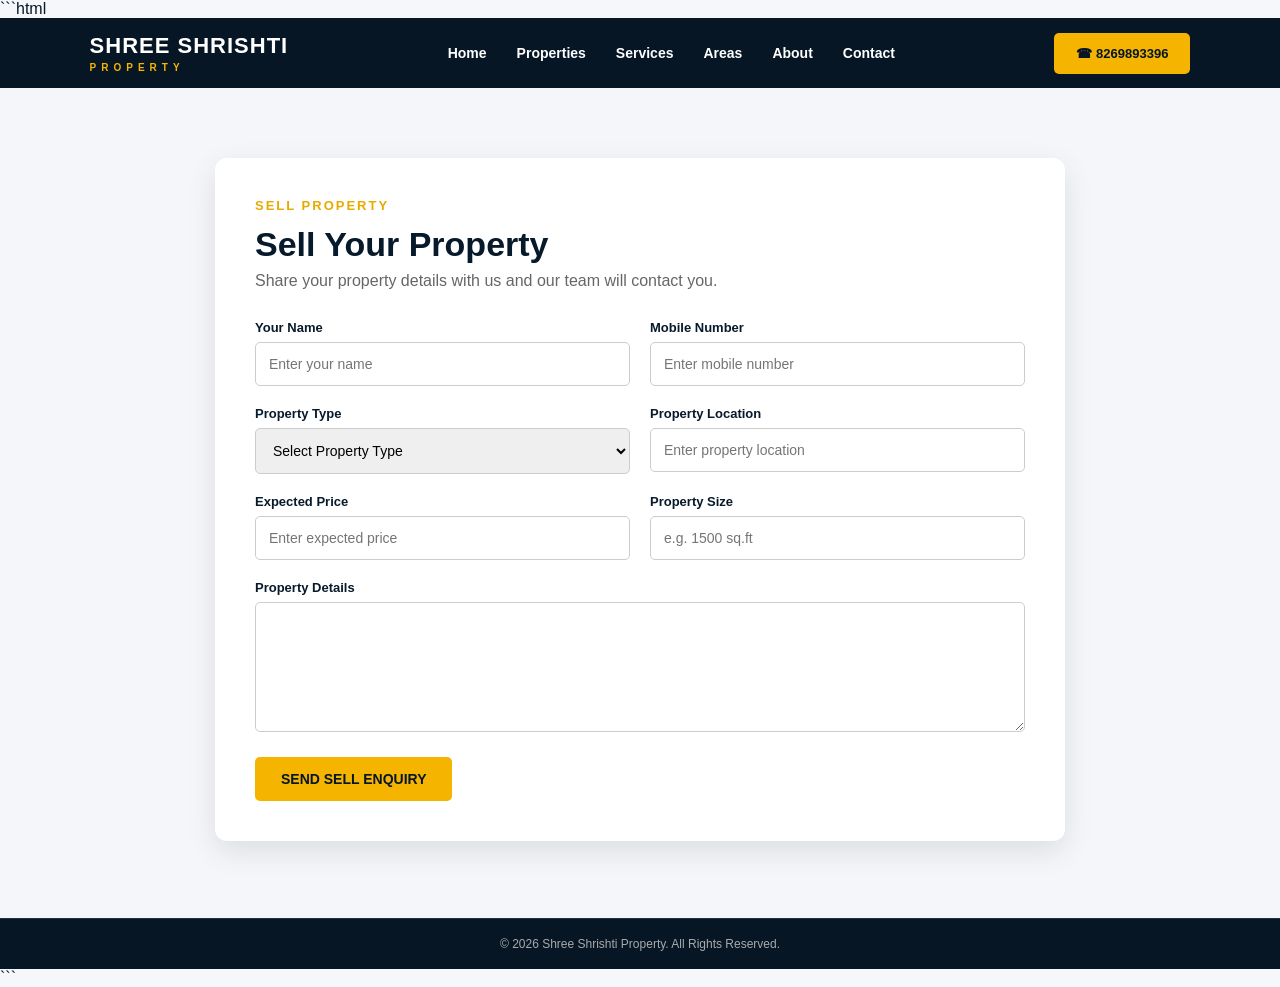
==== buy-property.html @ ae8306f5 "Upload website files" ====
```html
<!DOCTYPE html>
<html lang="en">

<head>
    <meta charset="UTF-8">
    <meta name="viewport" content="width=device-width, initial-scale=1.0">

    <title>Sell Property | Shree Shrishti Property</title>

    <link rel="stylesheet" href="style.css">
</head>

<body>

<header class="header">

    <div class="logo">
        SHREE SHRISHTI
        <span>PROPERTY</span>
    </div>

    <nav>
        <a href="index.html#home">Home</a>
        <a href="index.html#properties">Properties</a>
        <a href="index.html#services">Services</a>
        <a href="index.html#areas">Areas</a>
        <a href="index.html#about">About</a>
        <a href="index.html#contact">Contact</a>
    </nav>

    <a href="tel:8269893396" class="phone-btn">
        ☎ 8269893396
    </a>

</header>


<section class="form-page">

    <div class="form-container">

        <div class="gold-heading">
            SELL PROPERTY
        </div>

        <h1>
            Sell Your Property
        </h1>

        <p class="form-description">
            Share your property details with us
            and our team will contact you.
        </p>


        <div class="form-grid">

            <div class="form-group">

                <label>Your Name</label>

                <input
                    type="text"
                    placeholder="Enter your name">

            </div>


            <div class="form-group">

                <label>Mobile Number</label>

                <input
                    type="tel"
                    placeholder="Enter mobile number"
                    maxlength="10">

            </div>


            <div class="form-group">

                <label>Property Type</label>

                <select>

                    <option value="">
                        Select Property Type
                    </option>

                    <option>
                        House / Villa
                    </option>

                    <option>
                        Residential Plot
                    </option>

                    <option>
                        Flats / Apartments
                    </option>

                    <option>
                        Commercial Property
                    </option>

                    <option>
                        Jameen / Land
                    </option>

                </select>

            </div>


            <div class="form-group">

                <label>Property Location</label>

                <input
                    type="text"
                    placeholder="Enter property location">

            </div>


            <div class="form-group">

                <label>Expected Price</label>

                <input
                    type="text"
                    placeholder="Enter expected price">

            </div>


            <div class="form-group">

                <label>Property Size</label>

                <input
                    type="text"
                    placeholder="e.g. 1500 sq.ft">

            </div>


            <div class="form-group full">

                <label>Property Details</label>

                <textarea
                    placeholder="Enter complete property details">
                </textarea>

            </div>

        </div>


        <a
            href="https://forms.gle/1HvBRMbZvHKNYqM27"
            target="_blank"
            class="gold-btn form-submit">

            SEND SELL ENQUIRY

        </a>

    </div>

</section>


<footer>

    <div class="footer-bottom">

        © 2026 Shree Shrishti Property.
        All Rights Reserved.

    </div>

</footer>

</body>

</html>
```
---- style.css ----
/* =========================
   RESET
========================= */

* {
    margin: 0;
    padding: 0;
    box-sizing: border-box;
}

html {
    scroll-behavior: smooth;
}

body {
    font-family: Arial, Helvetica, sans-serif;
    background: #f5f7fa;
    color: #071a2b;
}

a {
    text-decoration: none;
}

img {
    display: block;
    max-width: 100%;
}


/* =========================
   HEADER
========================= */

.header {
    height: 70px;
    background: #061625;
    display: flex;
    align-items: center;
    justify-content: space-between;
    padding: 0 7%;
    position: sticky;
    top: 0;
    z-index: 1000;
}

.logo {
    color: white;
    font-size: 22px;
    font-weight: 900;
    letter-spacing: 1px;
}

.logo span {
    display: block;
    color: #f4b400;
    font-size: 10px;
    letter-spacing: 5px;
    margin-top: 3px;
}

.header nav {
    display: flex;
    gap: 30px;
}

.header nav a {
    color: white;
    font-size: 14px;
    font-weight: 600;
}

.header nav a:hover {
    color: #f4b400;
}

.phone-btn {
    background: #f4b400;
    color: #061625;
    padding: 13px 22px;
    border-radius: 5px;
    font-weight: 700;
    font-size: 13px;
}


/* =========================
   HERO
========================= */

.hero {
    min-height: 500px;
    position: relative;

    background:
        linear-gradient(
            90deg,
            rgba(3, 17, 30, 0.96),
            rgba(3, 17, 30, 0.60),
            rgba(3, 17, 30, 0.20)
        ),
        url("property.png");

    background-size: cover;
    background-position: center;
    display: flex;
    align-items: center;
}

.hero-content {
    position: relative;
    z-index: 2;
    margin-left: 7%;
    max-width: 620px;
    color: white;
}

.gold-heading {
    color: #e9aa00;
    font-size: 13px;
    font-weight: 800;
    letter-spacing: 2px;
    margin-bottom: 12px;
}

.hero h1 {
    font-size: 62px;
    line-height: 1.02;
    margin-bottom: 18px;
}

.hero h1 span {
    display: block;
    color: #f4b400;
}

.hero p {
    font-size: 18px;
    line-height: 1.6;
    max-width: 620px;
}

.hero-buttons {
    display: flex;
    gap: 15px;
    margin-top: 28px;
}

.gold-btn {
    display: inline-block;
    background: #f4b400;
    color: #061625;
    padding: 14px 26px;
    border-radius: 5px;
    font-weight: 800;
    border: 2px solid #f4b400;
}

.gold-btn:hover {
    background: #d99c00;
}

.dark-outline-btn {
    display: inline-block;
    color: white;
    border: 2px solid #f4b400;
    padding: 14px 26px;
    border-radius: 5px;
    font-weight: 800;
}


/* =========================
   SECTION HEADING
========================= */

.section-heading {
    text-align: center;
    margin-bottom: 38px;
}

.section-heading h2 {
    font-size: 34px;
    margin-bottom: 12px;
}

.heading-line {
    width: 42px;
    height: 2px;
    background: #f4b400;
    margin: auto;
}


/* =========================
   PROPERTY SECTION
========================= */

.properties-section {
    padding: 70px 7%;
    background: white;
}

.property-grid {
    display: grid;
    grid-template-columns: repeat(5, 1fr);
    gap: 20px;
}

.property-card {
    background: white;
    border-radius: 10px;
    overflow: hidden;
    box-shadow: 0 8px 25px rgba(0, 0, 0, 0.10);
    border: 1px solid #e7e7e7;
    transition: 0.3s;
}

.property-card:hover {
    transform: translateY(-5px);
    box-shadow: 0 14px 30px rgba(0, 0, 0, 0.15);
}

.card-image {
    height: 180px;
    position: relative;
    overflow: hidden;
}

.card-image img {
    width: 100%;
    height: 100%;
    object-fit: cover;
}

.property-label {
    position: absolute;
    top: 12px;
    left: 12px;
    background: #f4b400;
    color: #061625;
    padding: 7px 11px;
    border-radius: 4px;
    font-size: 10px;
    font-weight: 900;
    letter-spacing: 1px;
}

.card-content {
    padding: 20px;
    text-align: center;
    position: relative;
}

.card-icon {
    width: 55px;
    height: 55px;
    border-radius: 50%;
    background: #f4b400;
    border: 4px solid white;
    box-shadow: 0 2px 8px rgba(0, 0, 0, 0.18);
    display: flex;
    align-items: center;
    justify-content: center;
    margin: -47px auto 12px;
    position: relative;
    font-size: 23px;
}

.card-content h3 {
    font-size: 18px;
    margin-bottom: 12px;
}

.card-content p {
    font-size: 13px;
    color: #444;
    margin-bottom: 10px;
}

.view-btn {
    display: block;
    margin-top: 18px;
    padding: 11px;
    border: 1px solid #f4b400;
    border-radius: 5px;
    color: #d99c00;
    font-size: 13px;
    font-weight: 800;
    transition: 0.2s;
}

.view-btn:hover {
    background: #f4b400;
    color: #061625;
}


/* =========================
   RENT SECTION
========================= */

.rent-section {
    padding: 70px 7%;
    background: #f2f5f8;
}

.rent-section .section-heading p {
    color: #555;
    margin-top: 10px;
}

.rent-card {
    max-width: 1100px;
    margin: auto;
    background: white;
    border-radius: 12px;
    padding: 15px;
    display: grid;
    grid-template-columns: 350px 1fr;
    gap: 30px;
    align-items: center;
    box-shadow: 0 8px 25px rgba(0, 0, 0, 0.10);
}

.rent-image img {
    width: 100%;
    height: 220px;
    object-fit: cover;
    border-radius: 8px;
}

.rent-content {
    display: grid;
    grid-template-columns: 65px 1fr auto;
    gap: 20px;
    align-items: center;
}

.rent-icon {
    width: 55px;
    height: 55px;
    border-radius: 50%;
    background: #123b8e;
    color: white;
    display: flex;
    justify-content: center;
    align-items: center;
    font-size: 23px;
}

.rent-content h3 {
    font-size: 22px;
    margin-bottom: 10px;
}

.rent-content p {
    color: #444;
    font-size: 14px;
    margin-bottom: 10px;
}

.rent-types {
    display: flex;
    flex-wrap: wrap;
    gap: 8px;
    font-size: 13px;
    color: #333;
}

.rent-description {
    margin-top: 12px;
}

.rent-view-btn {
    background: #123b8e;
    color: white;
    padding: 13px 25px;
    border-radius: 5px;
    font-weight: 700;
    white-space: nowrap;
}


/* =========================
   SERVICES
========================= */

.services-section {
    padding: 70px 7%;
    background: white;
}

.services-grid {
    display: grid;
    grid-template-columns: repeat(4, 1fr);
    gap: 20px;
    max-width: 1100px;
    margin: auto;
}

.service-card {
    background: white;
    border: 1px solid #e3e3e3;
    border-radius: 8px;
    padding: 30px 20px;
    text-align: center;
    box-shadow: 0 5px 18px rgba(0, 0, 0, 0.06);
}

.service-icon {
    font-size: 28px;
    margin-bottom: 15px;
}

.service-card h3 {
    margin-bottom: 10px;
}

.service-card p {
    color: #666;
    font-size: 13px;
    line-height: 1.5;
}


/* =========================
   AREAS
========================= */

.areas-section {
    padding: 60px 7%;
    background: #061625;
    color: white;
}

.areas-section .section-heading h2 {
    color: white;
}

.area-list {
    max-width: 900px;
    margin: auto;
    display: flex;
    justify-content: center;
    flex-wrap: wrap;
    gap: 10px;
}

.area-list span {
    border: 1px solid #f4b400;
    color: white;
    padding: 8px 15px;
    border-radius: 20px;
    font-size: 12px;
}


/* =========================
   ABOUT
========================= */

.about-section {
    padding: 80px 7%;
    background: white;
}

.about-content {
    max-width: 850px;
    margin: auto;
    text-align: center;
}

.about-content h2 {
    font-size: 36px;
    margin-bottom: 20px;
}

.about-content p {
    color: #555;
    line-height: 1.7;
    margin-bottom: 12px;
}


/* =========================
   CONTACT
========================= */

.contact-section {
    padding: 70px 7%;
    background: #f2f5f8;
}

.contact-box {
    max-width: 1000px;
    margin: auto;
    background: white;
    padding: 35px;
    border-radius: 10px;
    display: grid;
    grid-template-columns: 1fr 1fr auto;
    gap: 25px;
    align-items: center;
    box-shadow: 0 8px 25px rgba(0, 0, 0, 0.08);
}

.contact-box h3 {
    margin-bottom: 10px;
}

.contact-box p {
    color: #555;
    margin-bottom: 8px;
}

.whatsapp-btn {
    display: inline-block;
    background: #061625;
    color: white;
    padding: 14px 25px;
    border-radius: 5px;
    font-weight: 800;
}


/* =========================
   FOOTER
========================= */

footer {
    background: #061625;
    color: white;
}

.footer-content {
    padding: 50px 7%;
    display: grid;
    grid-template-columns: 2fr 1fr 1fr;
    gap: 50px;
}

.footer-content h3 {
    color: #f4b400;
    margin-bottom: 12px;
}

.footer-content h4 {
    color: #f4b400;
    margin-bottom: 15px;
}

.footer-content p {
    color: #d7d7d7;
    font-size: 13px;
    margin-bottom: 8px;
}

.footer-content a {
    display: block;
    color: white;
    font-size: 13px;
    margin-bottom: 8px;
}

.footer-content a:hover {
    color: #f4b400;
}

.footer-bottom {
    border-top: 1px solid #203142;
    text-align: center;
    padding: 18px;
    color: #aaa;
    font-size: 12px;
}


/* =========================
   PROPERTY DETAILS PAGE
========================= */

.property-details-page {
    min-height: calc(100vh - 70px);
    padding: 70px 8%;
    background: #f4f6f9;
    display: grid;
    grid-template-columns: 1fr 1fr;
    gap: 45px;
    align-items: center;
}

.details-image img {
    width: 100%;
    height: 470px;
    object-fit: cover;
    border-radius: 12px;
    box-shadow: 0 12px 30px rgba(0, 0, 0, 0.15);
}

.details-content h1 {
    font-size: 38px;
    margin-bottom: 10px;
}

.location {
    color: #555;
    margin-bottom: 25px;
}

.details-box {
    background: white;
    padding: 25px;
    border-left: 4px solid #f4b400;
    border-radius: 8px;
    box-shadow: 0 8px 25px rgba(0, 0, 0, 0.07);
}

.details-box p {
    margin-bottom: 12px;
    font-size: 14px;
}

.details-description {
    color: #555;
    line-height: 1.6;
    margin: 25px 0;
}

.choice-box {
    margin-top: 25px;
}

.choice-box h2 {
    margin-bottom: 8px;
}

.choice-box > p {
    color: #666;
    margin-bottom: 15px;
}

.choice-buttons {
    display: flex;
    gap: 12px;
    flex-wrap: wrap;
}

.buy-choice,
.sell-choice {
    padding: 14px 18px;
    border-radius: 5px;
    font-weight: 800;
}

.buy-choice {
    background: #f4b400;
    color: #061625;
}

.sell-choice {
    background: #061625;
    color: white;
}

.details-buttons {
    display: flex;
    gap: 12px;
    margin-top: 25px;
}


/* =========================
   BUY / SELL FORMS
========================= */

.form-page {
    min-height: calc(100vh - 70px);
    padding: 70px 20px;
    background: #f4f6f9;
}

.form-container {
    max-width: 850px;
    margin: auto;
    background: white;
    padding: 40px;
    border-radius: 12px;
    box-shadow: 0 10px 30px rgba(0, 0, 0, 0.10);
}

.form-container h1 {
    font-size: 34px;
    margin-bottom: 8px;
}

.form-description {
    color: #666;
    margin-bottom: 30px;
}

.form-grid {
    display: grid;
    grid-template-columns: 1fr 1fr;
    gap: 20px;
}

.form-group {
    display: flex;
    flex-direction: column;
}

.form-group.full {
    grid-column: 1 / -1;
}

.form-group label {
    font-size: 13px;
    font-weight: 700;
    margin-bottom: 7px;
}

.form-group input,
.form-group select,
.form-group textarea {
    width: 100%;
    padding: 13px;
    border: 1px solid #ccc;
    border-radius: 5px;
    font-family: inherit;
    font-size: 14px;
}

.form-group textarea {
    min-height: 130px;
    resize: vertical;
}

.form-submit {
    margin-top: 25px;
    border: none;
    cursor: pointer;
    font-size: 14px;
}


/* =========================
   MOBILE
========================= */

@media (max-width: 1100px) {

    .property-grid {
        grid-template-columns: repeat(3, 1fr);
    }

}

@media (max-width: 850px) {

    .header {
        height: auto;
        padding: 15px 5%;
        flex-wrap: wrap;
        gap: 15px;
    }

    .header nav {
        order: 3;
        width: 100%;
        justify-content: center;
        gap: 15px;
        flex-wrap: wrap;
    }

    .hero {
        min-height: 500px;
    }

    .hero-content {
        margin-left: 5%;
        margin-right: 5%;
    }

    .hero h1 {
        font-size: 45px;
    }

    .property-grid {
        grid-template-columns: repeat(2, 1fr);
    }

    .rent-card {
        grid-template-columns: 1fr;
    }

    .rent-content {
        grid-template-columns: 60px 1fr;
    }

    .rent-view-btn {
        grid-column: 1 / -1;
        text-align: center;
    }

    .services-grid {
        grid-template-columns: repeat(2, 1fr);
    }

    .contact-box {
        grid-template-columns: 1fr;
    }

    .footer-content {
        grid-template-columns: 1fr 1fr;
    }

    .property-details-page {
        grid-template-columns: 1fr;
    }

}

@media (max-width: 600px) {

    .property-grid {
        grid-template-columns: 1fr;
    }

    .services-grid {
        grid-template-columns: 1fr;
    }

    .hero h1 {
        font-size: 38px;
    }

    .hero p {
        font-size: 15px;
    }

    .hero-buttons {
        flex-direction: column;
        align-items: flex-start;
    }

    .form-grid {
        grid-template-columns: 1fr;
    }

    .form-group.full {
        grid-column: auto;
    }

    .form-container {
        padding: 25px;
    }

    .details-buttons {
        flex-direction: column;
    }

    .footer-content {
        grid-template-columns: 1fr;
    }

}
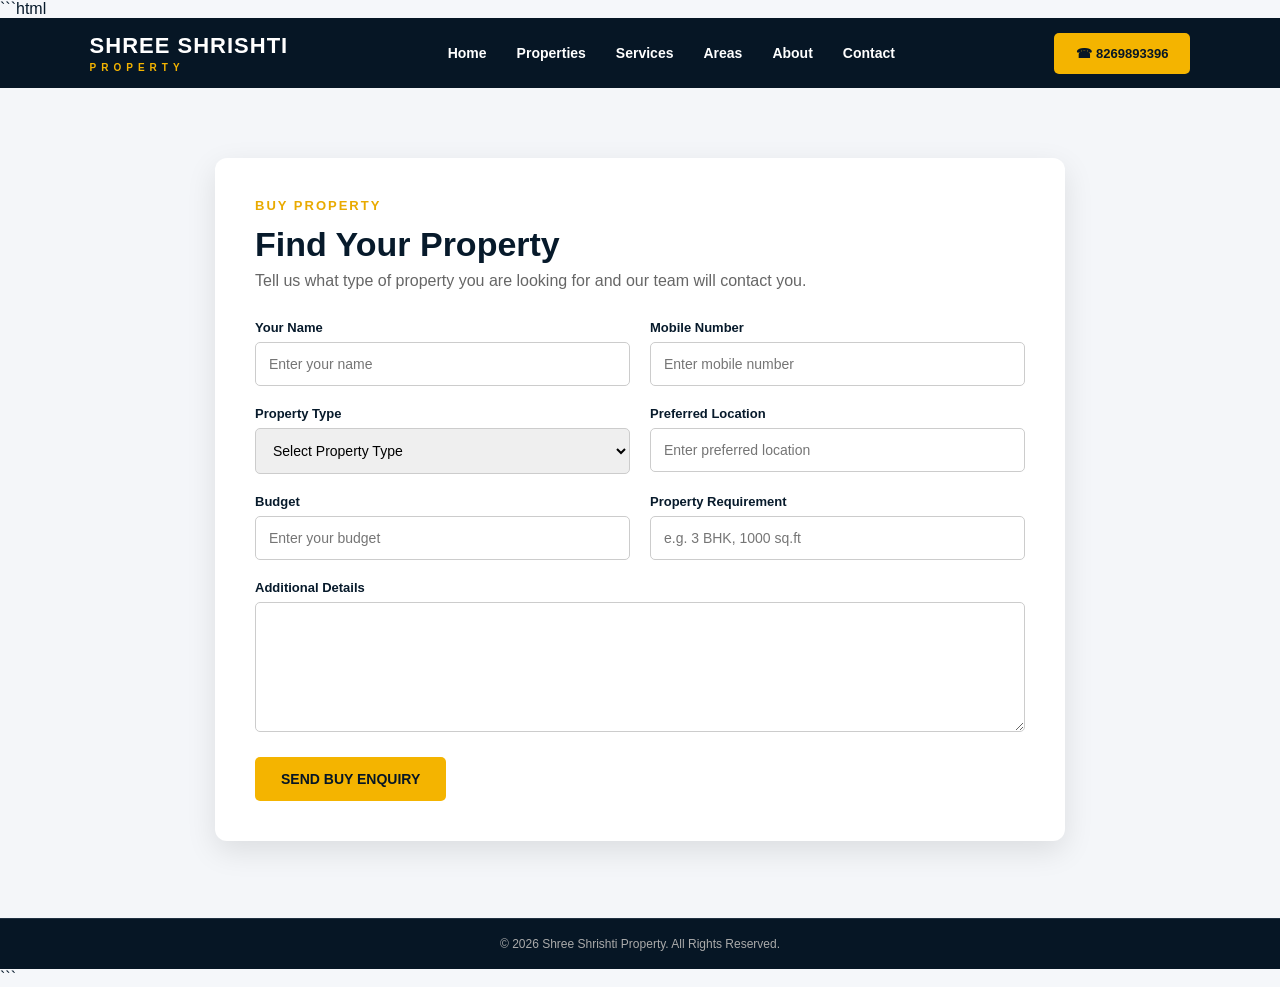
==== commit 2e900db6: "Update buy-property.html" ====
--- a/buy-property.html
+++ b/buy-property.html
@@ -3,62 +3,117 @@
 <html lang="en">
 
 <head>
+
     <meta charset="UTF-8">
-    <meta name="viewport" content="width=device-width, initial-scale=1.0">
-
-    <title>Sell Property | Shree Shrishti Property</title>
-
-    <link rel="stylesheet" href="style.css">
+
+    <meta
+        name="viewport"
+        content="width=device-width, initial-scale=1.0">
+
+    <title>
+        Buy Property | Shree Shrishti Property
+    </title>
+
+    <link
+        rel="stylesheet"
+        href="style.css">
+
 </head>
 
 <body>
 
+
 <header class="header">
 
     <div class="logo">
+
         SHREE SHRISHTI
-        <span>PROPERTY</span>
+
+        <span>
+            PROPERTY
+        </span>
+
     </div>
 
+
     <nav>
-        <a href="index.html#home">Home</a>
-        <a href="index.html#properties">Properties</a>
-        <a href="index.html#services">Services</a>
-        <a href="index.html#areas">Areas</a>
-        <a href="index.html#about">About</a>
-        <a href="index.html#contact">Contact</a>
+
+        <a href="index.html#home">
+            Home
+        </a>
+
+        <a href="index.html#properties">
+            Properties
+        </a>
+
+        <a href="index.html#services">
+            Services
+        </a>
+
+        <a href="index.html#areas">
+            Areas
+        </a>
+
+        <a href="index.html#about">
+            About
+        </a>
+
+        <a href="index.html#contact">
+            Contact
+        </a>
+
     </nav>
 
-    <a href="tel:8269893396" class="phone-btn">
+
+    <a
+        href="tel:8269893396"
+        class="phone-btn">
+
         ☎ 8269893396
+
     </a>
 
 </header>
 
 
+
 <section class="form-page">
 
     <div class="form-container">
 
+
         <div class="gold-heading">
-            SELL PROPERTY
+
+            BUY PROPERTY
+
         </div>
 
+
         <h1>
-            Sell Your Property
+
+            Find Your Property
+
         </h1>
 
+
         <p class="form-description">
-            Share your property details with us
-            and our team will contact you.
+
+            Tell us what type of property
+            you are looking for and our team
+            will contact you.
+
         </p>
 
 
+
         <div class="form-grid">
 
-            <div class="form-group">
-
-                <label>Your Name</label>
+
+            <div class="form-group">
+
+                <label>
+                    Your Name
+                </label>
 
                 <input
                     type="text"
@@ -67,9 +122,12 @@
             </div>
 
 
-            <div class="form-group">
-
-                <label>Mobile Number</label>
+
+            <div class="form-group">
+
+                <label>
+                    Mobile Number
+                </label>
 
                 <input
                     type="tel"
@@ -79,9 +137,12 @@
             </div>
 
 
-            <div class="form-group">
-
-                <label>Property Type</label>
+
+            <div class="form-group">
+
+                <label>
+                    Property Type
+                </label>
 
                 <select>
 
@@ -114,64 +175,81 @@
             </div>
 
 
-            <div class="form-group">
-
-                <label>Property Location</label>
-
-                <input
-                    type="text"
-                    placeholder="Enter property location">
-
-            </div>
-
-
-            <div class="form-group">
-
-                <label>Expected Price</label>
-
-                <input
-                    type="text"
-                    placeholder="Enter expected price">
-
-            </div>
-
-
-            <div class="form-group">
-
-                <label>Property Size</label>
-
-                <input
-                    type="text"
-                    placeholder="e.g. 1500 sq.ft">
-
-            </div>
+
+            <div class="form-group">
+
+                <label>
+                    Preferred Location
+                </label>
+
+                <input
+                    type="text"
+                    placeholder="Enter preferred location">
+
+            </div>
+
+
+
+            <div class="form-group">
+
+                <label>
+                    Budget
+                </label>
+
+                <input
+                    type="text"
+                    placeholder="Enter your budget">
+
+            </div>
+
+
+
+            <div class="form-group">
+
+                <label>
+                    Property Requirement
+                </label>
+
+                <input
+                    type="text"
+                    placeholder="e.g. 3 BHK, 1000 sq.ft">
+
+            </div>
+
 
 
             <div class="form-group full">
 
-                <label>Property Details</label>
+                <label>
+                    Additional Details
+                </label>
 
                 <textarea
-                    placeholder="Enter complete property details">
+                    placeholder="Tell us anything else about your requirement">
                 </textarea>
 
             </div>
 
+
         </div>
+
 
 
         <a
             href="https://forms.gle/1HvBRMbZvHKNYqM27"
             target="_blank"
+            rel="noopener noreferrer"
             class="gold-btn form-submit">
 
-            SEND SELL ENQUIRY
-
-        </a>
+            SEND BUY ENQUIRY
+
+        </a>
+
 
     </div>
 
 </section>
+
 
 
 <footer>
@@ -185,6 +263,7 @@
 
 </footer>
 
+
 </body>
 
 </html>
